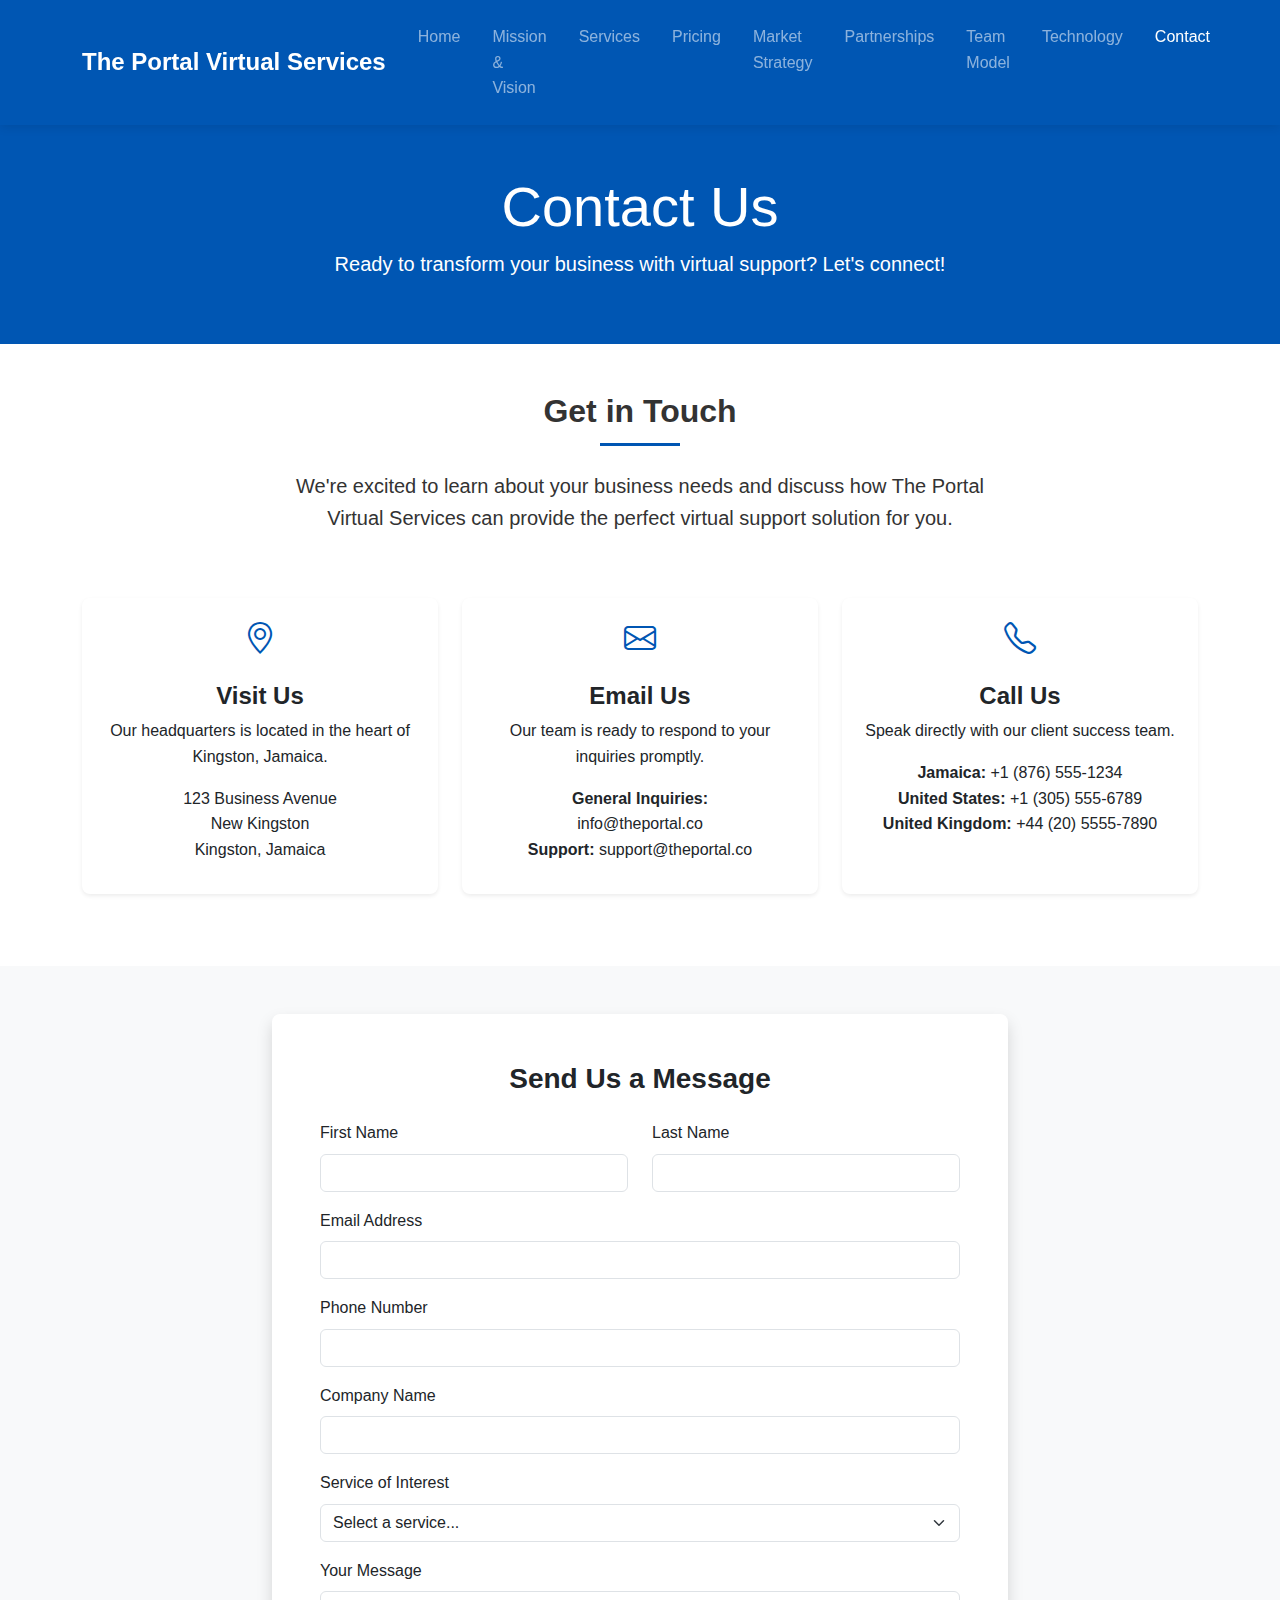
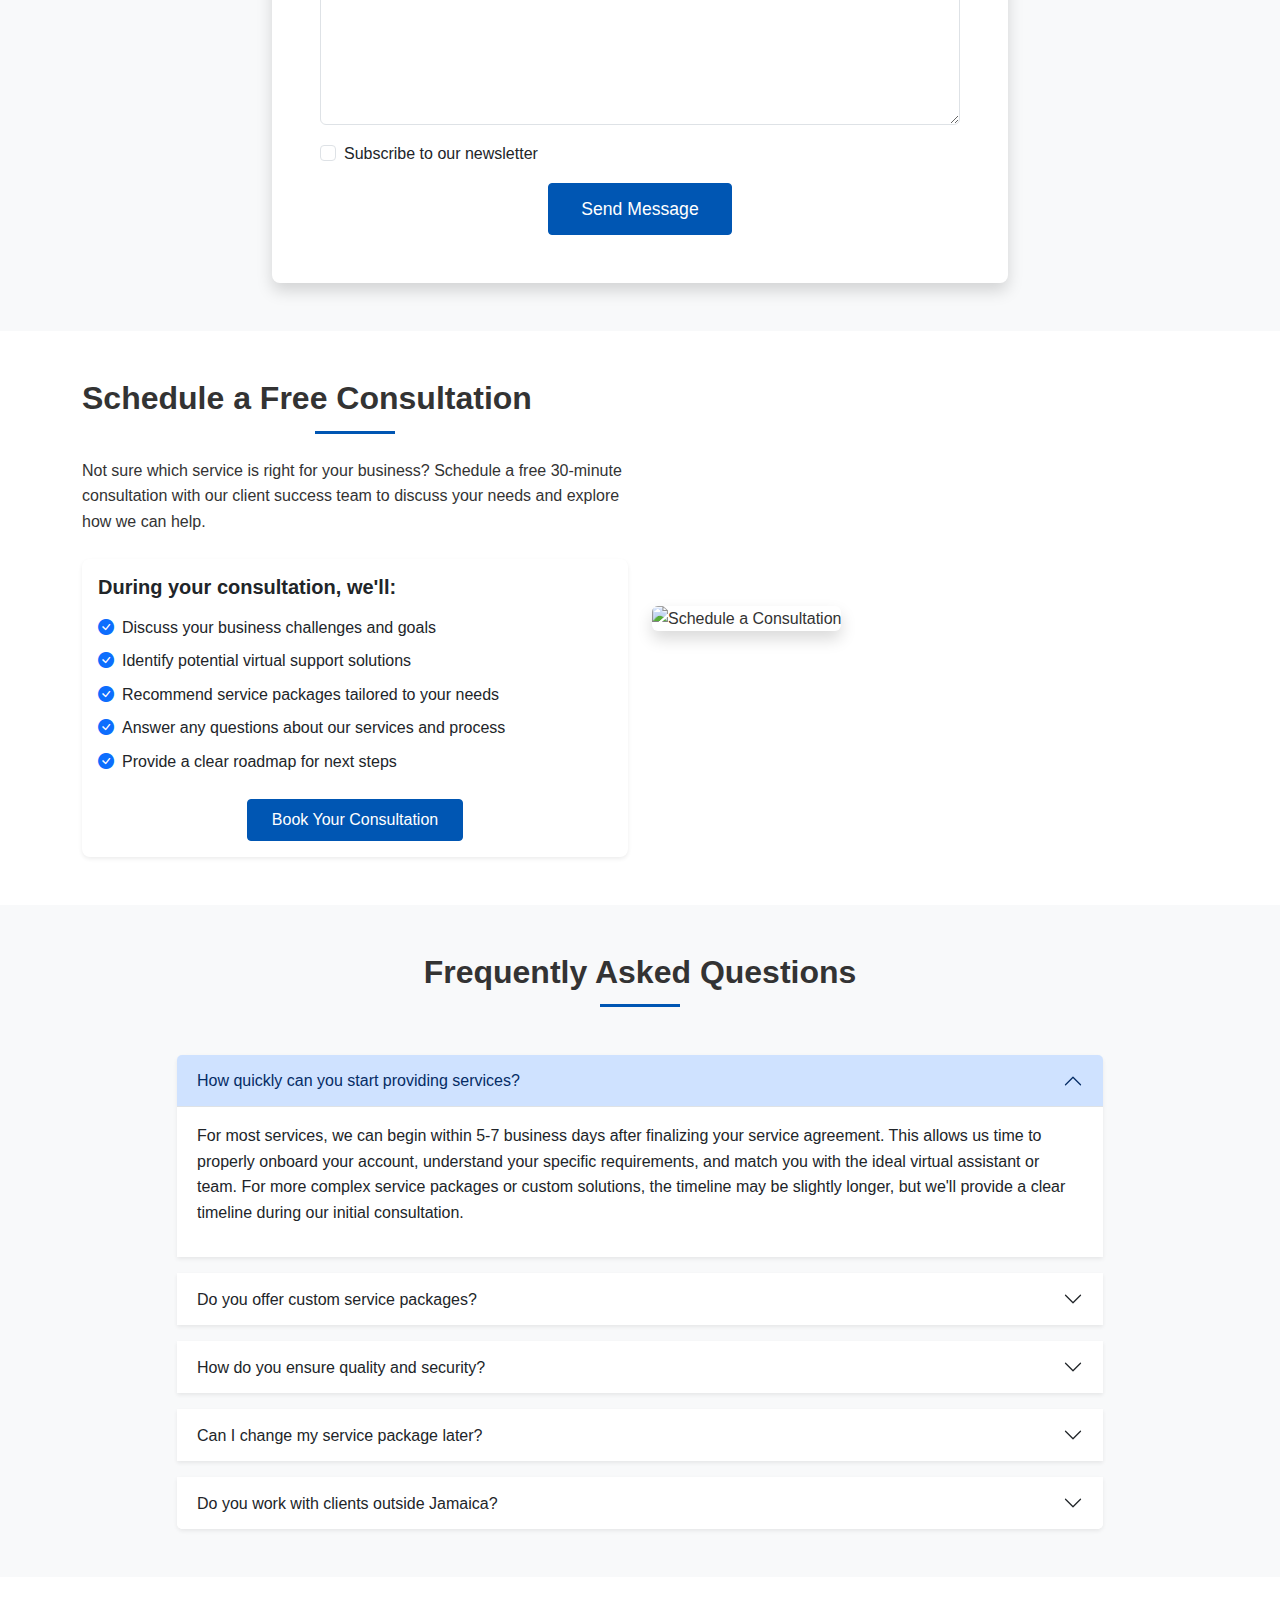
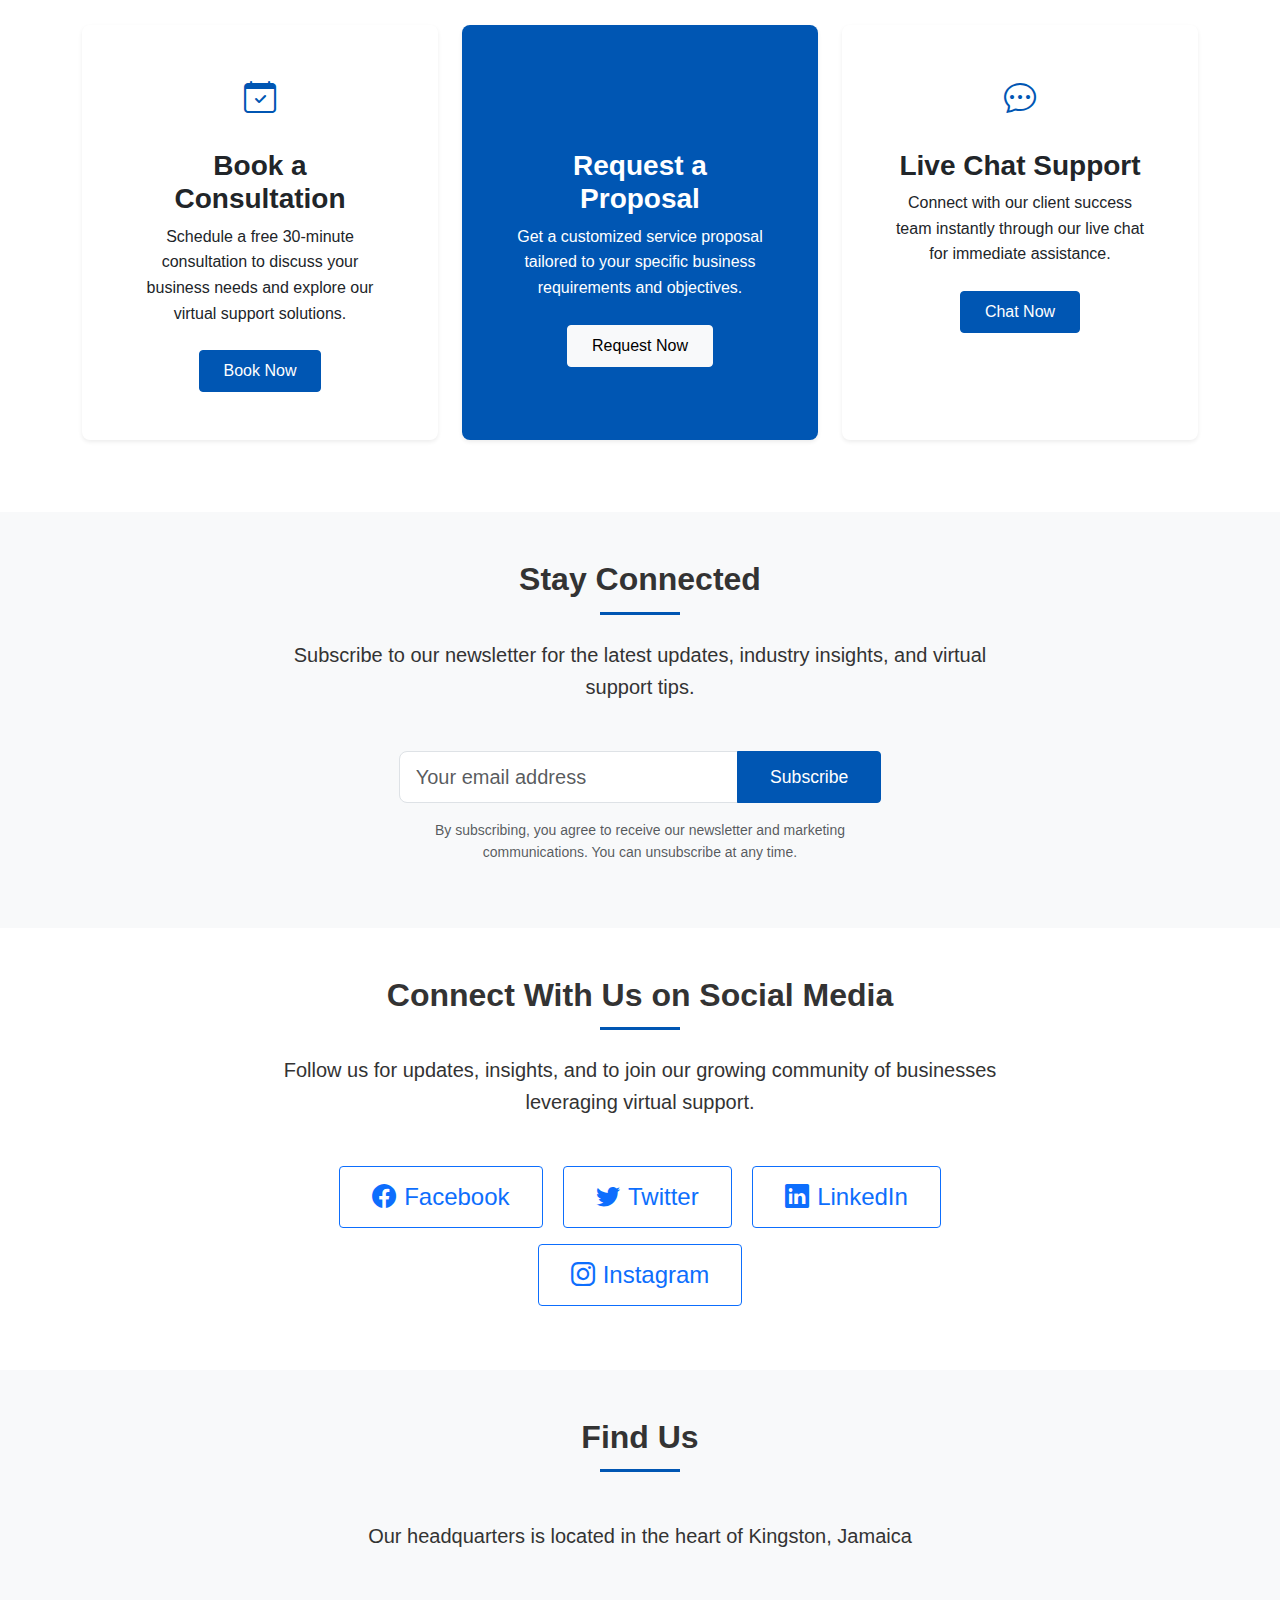
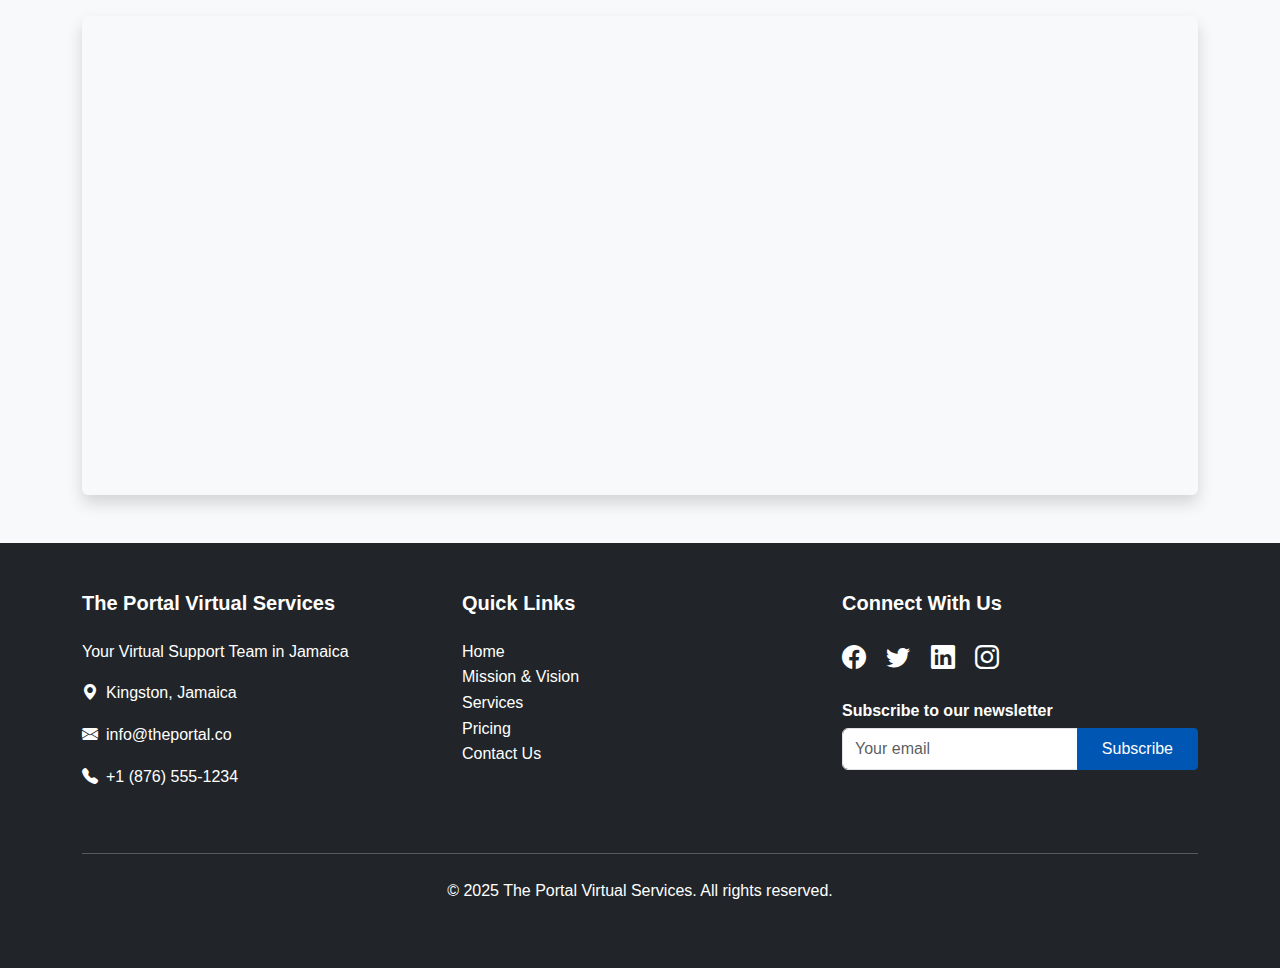
==== contact.html @ 69dcb8f0 "Add files via upload" ====
<!DOCTYPE html>
<html lang="en">
<head>
    <meta charset="UTF-8">
    <meta name="viewport" content="width=device-width, initial-scale=1.0">
    <title>Contact Us - The Portal Virtual Services</title>
    <link href="https://cdn.jsdelivr.net/npm/bootstrap@5.3.0-alpha1/dist/css/bootstrap.min.css" rel="stylesheet">
    <link href="styles.css" rel="stylesheet">
</head>
<body>
    <!-- Navigation -->
    <nav class="navbar navbar-expand-lg navbar-dark bg-primary sticky-top">
        <div class="container">
            <a class="navbar-brand" href="index.html">The Portal Virtual Services</a>
            <button class="navbar-toggler" type="button" data-bs-toggle="collapse" data-bs-target="#navbarNav" aria-controls="navbarNav" aria-expanded="false" aria-label="Toggle navigation">
                <span class="navbar-toggler-icon"></span>
            </button>
            <div class="collapse navbar-collapse" id="navbarNav">
                <ul class="navbar-nav ms-auto">
                    <li class="nav-item">
                        <a class="nav-link" href="index.html">Home</a>
                    </li>
                    <li class="nav-item">
                        <a class="nav-link" href="mission.html">Mission & Vision</a>
                    </li>
                    <li class="nav-item">
                        <a class="nav-link" href="services.html">Services</a>
                    </li>
                    <li class="nav-item">
                        <a class="nav-link" href="pricing.html">Pricing</a>
                    </li>
                    <li class="nav-item">
                        <a class="nav-link" href="market.html">Market Strategy</a>
                    </li>
                    <li class="nav-item">
                        <a class="nav-link" href="partnerships.html">Partnerships</a>
                    </li>
                    <li class="nav-item">
                        <a class="nav-link" href="team.html">Team Model</a>
                    </li>
                    <li class="nav-item">
                        <a class="nav-link" href="technology.html">Technology</a>
                    </li>
                    <li class="nav-item">
                        <a class="nav-link active" href="contact.html">Contact</a>
                    </li>
                </ul>
            </div>
        </div>
    </nav>

    <!-- Page Header -->
    <header class="bg-primary text-white text-center py-5">
        <div class="container">
            <h1 class="display-4">Contact Us</h1>
            <p class="lead">Ready to transform your business with virtual support? Let's connect!</p>
        </div>
    </header>

    <!-- Contact Information Section -->
    <section class="py-5">
        <div class="container">
            <div class="row">
                <div class="col-lg-8 mx-auto text-center">
                    <h2 class="mb-4">Get in Touch</h2>
                    <p class="lead">We're excited to learn about your business needs and discuss how The Portal Virtual Services can provide the perfect virtual support solution for you.</p>
                </div>
            </div>
            <div class="row mt-5">
                <div class="col-md-4 mb-4">
                    <div class="card h-100 border-0 shadow-sm">
                        <div class="card-body text-center">
                            <div class="icon-box">
                                <i class="bi bi-geo-alt"></i>
                            </div>
                            <h4>Visit Us</h4>
                            <p>Our headquarters is located in the heart of Kingston, Jamaica.</p>
                            <p class="mb-0">123 Business Avenue</p>
                            <p class="mb-0">New Kingston</p>
                            <p>Kingston, Jamaica</p>
                        </div>
                    </div>
                </div>
                <div class="col-md-4 mb-4">
                    <div class="card h-100 border-0 shadow-sm">
                        <div class="card-body text-center">
                            <div class="icon-box">
                                <i class="bi bi-envelope"></i>
                            </div>
                            <h4>Email Us</h4>
                            <p>Our team is ready to respond to your inquiries promptly.</p>
                            <p class="mb-0"><strong>General Inquiries:</strong></p>
                            <p class="mb-0">info@theportal.co</p>
                            <p><strong>Support:</strong> support@theportal.co</p>
                        </div>
                    </div>
                </div>
                <div class="col-md-4 mb-4">
                    <div class="card h-100 border-0 shadow-sm">
                        <div class="card-body text-center">
                            <div class="icon-box">
                                <i class="bi bi-telephone"></i>
                            </div>
                            <h4>Call Us</h4>
                            <p>Speak directly with our client success team.</p>
                            <p class="mb-0"><strong>Jamaica:</strong> +1 (876) 555-1234</p>
                            <p class="mb-0"><strong>United States:</strong> +1 (305) 555-6789</p>
                            <p><strong>United Kingdom:</strong> +44 (20) 5555-7890</p>
                        </div>
                    </div>
                </div>
            </div>
        </div>
    </section>

    <!-- Contact Form Section -->
    <section class="py-5 bg-light">
        <div class="container">
            <div class="row">
                <div class="col-lg-8 mx-auto">
                    <div class="card border-0 shadow">
                        <div class="card-body p-5">
                            <h3 class="card-title text-center mb-4">Send Us a Message</h3>
                            <form>
                                <div class="row">
                                    <div class="col-md-6 mb-3">
                                        <label for="firstName" class="form-label">First Name</label>
                                        <input type="text" class="form-control" id="firstName" required>
                                    </div>
                                    <div class="col-md-6 mb-3">
                                        <label for="lastName" class="form-label">Last Name</label>
                                        <input type="text" class="form-control" id="lastName" required>
                                    </div>
                                </div>
                                <div class="mb-3">
                                    <label for="email" class="form-label">Email Address</label>
                                    <input type="email" class="form-control" id="email" required>
                                </div>
                                <div class="mb-3">
                                    <label for="phone" class="form-label">Phone Number</label>
                                    <input type="tel" class="form-control" id="phone">
                                </div>
                                <div class="mb-3">
                                    <label for="company" class="form-label">Company Name</label>
                                    <input type="text" class="form-control" id="company">
                                </div>
                                <div class="mb-3">
                                    <label for="serviceInterest" class="form-label">Service of Interest</label>
                                    <select class="form-select" id="serviceInterest">
                                        <option selected>Select a service...</option>
                                        <option value="administrative">Administrative Support</option>
                                        <option value="marketing">Digital Marketing</option>
                                        <option value="bookkeeping">Bookkeeping & Finance</option>
                                        <option value="customer">Customer Service</option>
                                        <option value="technical">Technical Support</option>
                                        <option value="content">Content Creation</option>
                                        <option value="custom">Custom Solution</option>
                                    </select>
                                </div>
                                <div class="mb-3">
                                    <label for="message" class="form-label">Your Message</label>
                                    <textarea class="form-control" id="message" rows="5" required></textarea>
                                </div>
                                <div class="mb-3 form-check">
                                    <input type="checkbox" class="form-check-input" id="newsletter">
                                    <label class="form-check-label" for="newsletter">Subscribe to our newsletter</label>
                                </div>
                                <div class="text-center">
                                    <button type="submit" class="btn btn-primary btn-lg">Send Message</button>
                                </div>
                            </form>
                        </div>
                    </div>
                </div>
            </div>
        </div>
    </section>

    <!-- Schedule a Consultation Section -->
    <section class="py-5">
        <div class="container">
            <div class="row align-items-center">
                <div class="col-lg-6 mb-4 mb-lg-0">
                    <h2 class="mb-4">Schedule a Free Consultation</h2>
                    <p>Not sure which service is right for your business? Schedule a free 30-minute consultation with our client success team to discuss your needs and explore how we can help.</p>
                    <div class="card border-0 shadow-sm mt-4">
                        <div class="card-body">
                            <h5 class="card-title">During your consultation, we'll:</h5>
                            <ul class="list-unstyled">
                                <li class="mb-2"><i class="bi bi-check-circle-fill text-primary me-2"></i>Discuss your business challenges and goals</li>
                                <li class="mb-2"><i class="bi bi-check-circle-fill text-primary me-2"></i>Identify potential virtual support solutions</li>
                                <li class="mb-2"><i class="bi bi-check-circle-fill text-primary me-2"></i>Recommend service packages tailored to your needs</li>
                                <li class="mb-2"><i class="bi bi-check-circle-fill text-primary me-2"></i>Answer any questions about our services and process</li>
                                <li class="mb-2"><i class="bi bi-check-circle-fill text-primary me-2"></i>Provide a clear roadmap for next steps</li>
                            </ul>
                            <div class="text-center mt-4">
                                <a href="#" class="btn btn-primary">Book Your Consultation</a>
                            </div>
                        </div>
                    </div>
                </div>
                <div class="col-lg-6">
                    <img src="https://images.unsplash.com/photo-1556761175-5973dc0f32e7?ixlib=rb-1.2.1&auto=format&fit=crop&w=1350&q=80" alt="Schedule a Consultation" class="img-fluid rounded shadow">
                </div>
            </div>
        </div>
    </section>

    <!-- FAQ Section -->
    <section class="py-5 bg-light">
        <div class="container">
            <h2 class="text-center mb-5">Frequently Asked Questions</h2>
            <div class="row">
                <div class="col-lg-10 mx-auto">
                    <div class="accordion" id="contactFAQ">
                        <div class="accordion-item border-0 shadow-sm mb-3">
                            <h3 class="accordion-header" id="headingOne">
                                <button class="accordion-button" type="button" data-bs-toggle="collapse" data-bs-target="#collapseOne" aria-expanded="true" aria-controls="collapseOne">
                                    How quickly can you start providing services?
                                </button>
                            </h3>
                            <div id="collapseOne" class="accordion-collapse collapse show" aria-labelledby="headingOne" data-bs-parent="#contactFAQ">
                                <div class="accordion-body">
                                    <p>For most services, we can begin within 5-7 business days after finalizing your service agreement. This allows us time to properly onboard your account, understand your specific requirements, and match you with the ideal virtual assistant or team. For more complex service packages or custom solutions, the timeline may be slightly longer, but we'll provide a clear timeline during our initial consultation.</p>
                                </div>
                            </div>
                        </div>
                        <div class="accordion-item border-0 shadow-sm mb-3">
                            <h3 class="accordion-header" id="headingTwo">
                                <button class="accordion-button collapsed" type="button" data-bs-toggle="collapse" data-bs-target="#collapseTwo" aria-expanded="false" aria-controls="collapseTwo">
                                    Do you offer custom service packages?
                                </button>
                            </h3>
                            <div id="collapseTwo" class="accordion-collapse collapse" aria-labelledby="headingTwo" data-bs-parent="#contactFAQ">
                                <div class="accordion-body">
                                    <p>Absolutely! While we offer standard service packages to meet common business needs, we understand that every business is unique. We're happy to create custom service packages tailored to your specific requirements. During our consultation, we'll discuss your needs in detail and design a solution that provides exactly the support you need, when you need it.</p>
                                </div>
                            </div>
                        </div>
                        <div class="accordion-item border-0 shadow-sm mb-3">
                            <h3 class="accordion-header" id="headingThree">
                                <button class="accordion-button collapsed" type="button" data-bs-toggle="collapse" data-bs-target="#collapseThree" aria-expanded="false" aria-controls="collapseThree">
                                    How do you ensure quality and security?
                                </button>
                            </h3>
                            <div id="collapseThree" class="accordion-collapse collapse" aria-labelledby="headingThree" data-bs-parent="#contactFAQ">
                                <div class="accordion-body">
                                    <p>Quality and security are top priorities at The Portal Virtual Services. We maintain high service standards through rigorous team member selection, comprehensive training, regular quality audits, and continuous performance monitoring. For security, we implement strict data protection protocols, including secure access controls, end-to-end encryption, confidentiality agreements, and regular security training for our team. We're committed to protecting your sensitive information while delivering exceptional service quality.</p>
                                </div>
                            </div>
                        </div>
                        <div class="accordion-item border-0 shadow-sm mb-3">
                            <h3 class="accordion-header" id="headingFour">
                                <button class="accordion-button collapsed" type="button" data-bs-toggle="collapse" data-bs-target="#collapseFour" aria-expanded="false" aria-controls="collapseFour">
                                    Can I change my service package later?
                                </button>
                            </h3>
                            <div id="collapseFour" class="accordion-collapse collapse" aria-labelledby="headingFour" data-bs-parent="#contactFAQ">
                                <div class="accordion-body">
                                    <p>Yes, we offer flexible service arrangements that can evolve with your business needs. You can upgrade, downgrade, or modify your service package with 30 days' notice. We'll work with you to ensure a smooth transition as your requirements change. Our goal is to provide the right level of support throughout your business journey, scaling up or down as needed.</p>
                                </div>
                            </div>
                        </div>
                        <div class="accordion-item border-0 shadow-sm">
                            <h3 class="accordion-header" id="headingFive">
                                <button class="accordion-button collapsed" type="button" data-bs-toggle="collapse" data-bs-target="#collapseFive" aria-expanded="false" aria-controls="collapseFive">
                                    Do you work with clients outside Jamaica?
                                </button>
                            </h3>
                            <div id="collapseFive" class="accordion-collapse collapse" aria-labelledby="headingFive" data-bs-parent="#contactFAQ">
                                <div class="accordion-body">
                                    <p>Yes, we proudly serve clients globally, with particular focus on the United States, Canada, and the United Kingdom. Our team is experienced in working across different time zones and cultural contexts. We have team members available during business hours in all major time zones to ensure responsive service regardless of your location. Our international clients particularly value our combination of professional service, cultural understanding, and competitive pricing.</p>
                                </div>
                            </div>
                        </div>
                    </div>
                </div>
            </div>
        </div>
    </section>

    <!-- Call to Action Sections -->
    <section class="py-5">
        <div class="container">
            <div class="row">
                <div class="col-md-4 mb-4">
                    <div class="card h-100 border-0 shadow-sm">
                        <div class="card-body text-center p-5">
                            <div class="icon-box mb-4">
                                <i class="bi bi-calendar-check"></i>
                            </div>
                            <h3>Book a Consultation</h3>
                            <p class="mb-4">Schedule a free 30-minute consultation to discuss your business needs and explore our virtual support solutions.</p>
                            <a href="#" class="btn btn-primary">Book Now</a>
                        </div>
                    </div>
                </div>
                <div class="col-md-4 mb-4">
                    <div class="card h-100 border-0 shadow-sm bg-primary text-white">
                        <div class="card-body text-center p-5">
                            <div class="icon-box mb-4">
                                <i class="bi bi-file-earmark-text"></i>
                            </div>
                            <h3>Request a Proposal</h3>
                            <p class="mb-4">Get a customized service proposal tailored to your specific business requirements and objectives.</p>
                            <a href="#" class="btn btn-light">Request Now</a>
                        </div>
                    </div>
                </div>
                <div class="col-md-4 mb-4">
                    <div class="card h-100 border-0 shadow-sm">
                        <div class="card-body text-center p-5">
                            <div class="icon-box mb-4">
                                <i class="bi bi-chat-dots"></i>
                            </div>
                            <h3>Live Chat Support</h3>
                            <p class="mb-4">Connect with our client success team instantly through our live chat for immediate assistance.</p>
                            <a href="#" class="btn btn-primary">Chat Now</a>
                        </div>
                    </div>
                </div>
            </div>
        </div>
    </section>

    <!-- Newsletter Section -->
    <section class="py-5 bg-light">
        <div class="container">
            <div class="row">
                <div class="col-lg-8 mx-auto text-center">
                    <h2 class="mb-4">Stay Connected</h2>
                    <p class="lead mb-5">Subscribe to our newsletter for the latest updates, industry insights, and virtual support tips.</p>
                    <div class="row">
                        <div class="col-md-8 mx-auto">
                            <div class="input-group mb-3">
                                <input type="email" class="form-control form-control-lg" placeholder="Your email address" aria-label="Email address">
                                <button class="btn btn-primary btn-lg" type="button">Subscribe</button>
                            </div>
                            <p class="text-muted small">By subscribing, you agree to receive our newsletter and marketing communications. You can unsubscribe at any time.</p>
                        </div>
                    </div>
                </div>
            </div>
        </div>
    </section>

    <!-- Social Media Section -->
    <section class="py-5">
        <div class="container">
            <div class="row">
                <div class="col-lg-8 mx-auto text-center">
                    <h2 class="mb-4">Connect With Us on Social Media</h2>
                    <p class="lead mb-5">Follow us for updates, insights, and to join our growing community of businesses leveraging virtual support.</p>
                    <div class="social-icons">
                        <a href="#" class="btn btn-outline-primary btn-lg mx-2 mb-3"><i class="bi bi-facebook me-2"></i>Facebook</a>
                        <a href="#" class="btn btn-outline-primary btn-lg mx-2 mb-3"><i class="bi bi-twitter me-2"></i>Twitter</a>
                        <a href="#" class="btn btn-outline-primary btn-lg mx-2 mb-3"><i class="bi bi-linkedin me-2"></i>LinkedIn</a>
                        <a href="#" class="btn btn-outline-primary btn-lg mx-2 mb-3"><i class="bi bi-instagram me-2"></i>Instagram</a>
                    </div>
                </div>
            </div>
        </div>
    </section>

    <!-- Map Section -->
    <section class="py-5 bg-light">
        <div class="container">
            <div class="row">
                <div class="col-lg-8 mx-auto text-center mb-5">
                    <h2>Find Us</h2>
                    <p class="lead">Our headquarters is located in the heart of Kingston, Jamaica</p>
                </div>
            </div>
            <div class="row">
                <div class="col-12">
                    <div class="ratio ratio-21x9 shadow rounded">
                        <iframe src="https://www.google.com/maps/embed?pb=!1m18!1m12!1m3!1d30681.51440641598!2d-76.80942347335937!3d18.01146470000001!2m3!1f0!2f0!3f0!3m2!1i1024!2i768!4f13.1!3m3!1m2!1s0x8edb3f4d6d636e59%3A0x1ef0ee7df4e0c8c6!2sNew%20Kingston%2C%20Kingston%2C%20Jamaica!5e0!3m2!1sen!2sus!4v1649152456789!5m2!1sen!2sus" width="600" height="450" style="border:0;" allowfullscreen="" loading="lazy" referrerpolicy="no-referrer-when-downgrade"></iframe>
                    </div>
                </div>
            </div>
        </div>
    </section>

    <!-- Footer -->
    <footer class="py-5 bg-dark text-white">
        <div class="container">
            <div class="row">
                <div class="col-md-4 mb-4">
                    <h5>The Portal Virtual Services</h5>
                    <p>Your Virtual Support Team in Jamaica</p>
                    <p><i class="bi bi-geo-alt-fill me-2"></i>Kingston, Jamaica</p>
                    <p><i class="bi bi-envelope-fill me-2"></i>info@theportal.co</p>
                    <p><i class="bi bi-telephone-fill me-2"></i>+1 (876) 555-1234</p>
                </div>
                <div class="col-md-4 mb-4">
                    <h5>Quick Links</h5>
                    <ul class="list-unstyled">
                        <li><a href="index.html" class="text-white">Home</a></li>
                        <li><a href="mission.html" class="text-white">Mission & Vision</a></li>
                        <li><a href="services.html" class="text-white">Services</a></li>
                        <li><a href="pricing.html" class="text-white">Pricing</a></li>
                        <li><a href="contact.html" class="text-white">Contact Us</a></li>
                    </ul>
                </div>
                <div class="col-md-4">
                    <h5>Connect With Us</h5>
                    <div class="social-icons">
                        <a href="#" class="text-white me-3"><i class="bi bi-facebook"></i></a>
                        <a href="#" class="text-white me-3"><i class="bi bi-twitter"></i></a>
                        <a href="#" class="text-white me-3"><i class="bi bi-linkedin"></i></a>
                        <a href="#" class="text-white"><i class="bi bi-instagram"></i></a>
                    </div>
                    <div class="mt-4">
                        <h6>Subscribe to our newsletter</h6>
                        <div class="input-group">
                            <input type="email" class="form-control" placeholder="Your email">
                            <button class="btn btn-primary" type="button">Subscribe</button>
                        </div>
                    </div>
                </div>
            </div>
            <hr class="my-4">
            <div class="text-center">
                <p>&copy; 2025 The Portal Virtual Services. All rights reserved.</p>
            </div>
        </div>
    </footer>

    <!-- Bootstrap JS and Icons -->
    <script src="https://cdn.jsdelivr.net/npm/bootstrap@5.3.0-alpha1/dist/js/bootstrap.bundle.min.js"></script>
    <link rel="stylesheet" href="https://cdn.jsdelivr.net/npm/bootstrap-icons@1.8.1/font/bootstrap-icons.css">
</body>
</html>
---- styles.css ----
/* Custom styles for The Portal Virtual Services Business Plan */

/* Global Styles */
:root {
    --primary-color: #0056b3;
    --secondary-color: #17a2b8;
    --accent-color: #ffc107;
    --dark-color: #343a40;
    --light-color: #f8f9fa;
    --success-color: #28a745;
    --font-main: 'Segoe UI', Roboto, 'Helvetica Neue', Arial, sans-serif;
    --font-heading: 'Montserrat', 'Segoe UI', Roboto, sans-serif;
}

body {
    font-family: var(--font-main);
    color: #333;
    line-height: 1.6;
}

h1, h2, h3, h4, h5, h6 {
    font-family: var(--font-heading);
    font-weight: 600;
}

/* Navigation */
.navbar {
    padding: 1rem 0;
    box-shadow: 0 2px 10px rgba(0, 0, 0, 0.1);
}

.navbar-brand {
    font-weight: 700;
    font-size: 1.5rem;
}

.nav-link {
    font-weight: 500;
    margin: 0 0.5rem;
    transition: color 0.3s ease;
}

/* Hero Section */
.hero-section {
    background: linear-gradient(rgba(0, 86, 179, 0.8), rgba(0, 86, 179, 0.9)), url('https://images.unsplash.com/photo-1580519542036-c47de6196ba5?ixlib=rb-1.2.1&auto=format&fit=crop&w=1950&q=80') no-repeat center center;
    background-size: cover;
    padding: 8rem 0;
    margin-bottom: 2rem;
}

.hero-section h1 {
    font-weight: 700;
    margin-bottom: 1.5rem;
}

.hero-section .lead {
    font-size: 1.25rem;
    font-weight: 400;
}

/* Cards */
.card {
    transition: transform 0.3s ease, box-shadow 0.3s ease;
    border-radius: 0.5rem;
    overflow: hidden;
}

.card:hover {
    transform: translateY(-5px);
    box-shadow: 0 10px 20px rgba(0, 0, 0, 0.1);
}

.card-title {
    font-weight: 600;
    margin-bottom: 1rem;
}

/* Icon Boxes */
.icon-box {
    font-size: 2rem;
    margin-bottom: 1rem;
    color: var(--primary-color);
}

/* Buttons */
.btn {
    font-weight: 500;
    padding: 0.5rem 1.5rem;
    border-radius: 0.25rem;
    transition: all 0.3s ease;
}

.btn-primary {
    background-color: var(--primary-color);
    border-color: var(--primary-color);
}

.btn-primary:hover {
    background-color: #004494;
    border-color: #004494;
}

.btn-lg {
    padding: 0.75rem 2rem;
    font-size: 1.1rem;
}

/* Sections */
section {
    padding: 5rem 0;
}

section h2 {
    margin-bottom: 3rem;
    position: relative;
    padding-bottom: 1rem;
}

section h2:after {
    content: '';
    position: absolute;
    bottom: 0;
    left: 50%;
    transform: translateX(-50%);
    width: 80px;
    height: 3px;
    background-color: var(--primary-color);
}

.bg-light {
    background-color: #f8f9fa !important;
}

/* CTA Section */
.bg-primary {
    background-color: var(--primary-color) !important;
}

/* Footer */
footer {
    background-color: var(--dark-color);
}

footer h5 {
    margin-bottom: 1.5rem;
    font-weight: 600;
}

footer a {
    text-decoration: none;
    transition: color 0.3s ease;
}

footer a:hover {
    color: var(--accent-color) !important;
}

.social-icons a {
    font-size: 1.5rem;
    margin-right: 1rem;
}

/* Responsive Adjustments */
@media (max-width: 768px) {
    .hero-section {
        padding: 5rem 0;
    }
    
    section {
        padding: 3rem 0;
    }
    
    .navbar-brand {
        font-size: 1.2rem;
    }
}

/* Page-specific styles */
.section-heading {
    text-align: center;
    margin-bottom: 3rem;
}

.timeline {
    position: relative;
    padding: 0;
    list-style: none;
}

.timeline:before {
    position: absolute;
    top: 0;
    bottom: 0;
    left: 40px;
    width: 2px;
    margin-left: -1.5px;
    content: '';
    background-color: #e9ecef;
}

.timeline > li {
    position: relative;
    min-height: 50px;
    margin-bottom: 50px;
}

.timeline > li:after, .timeline > li:before {
    display: table;
    content: ' ';
}

.timeline > li:after {
    clear: both;
}

.timeline > li .timeline-panel {
    position: relative;
    float: right;
    width: 100%;
    padding: 0 20px 0 100px;
    text-align: left;
}

.timeline > li .timeline-image {
    position: absolute;
    z-index: 100;
    left: 0;
    width: 80px;
    height: 80px;
    margin-left: 0;
    text-align: center;
    color: white;
    border: 7px solid #e9ecef;
    border-radius: 100%;
    background-color: var(--primary-color);
}

.timeline > li .timeline-image h4 {
    font-size: 10px;
    line-height: 14px;
    margin-top: 12px;
}

.timeline > li.timeline-inverted > .timeline-panel {
    float: right;
    padding: 0 20px 0 100px;
    text-align: left;
}

@media (min-width: 768px) {
    .timeline:before {
        left: 50%;
    }
    
    .timeline > li {
        min-height: 100px;
        margin-bottom: 100px;
    }
    
    .timeline > li .timeline-panel {
        float: left;
        width: 41%;
        padding: 0 20px 20px 30px;
        text-align: right;
    }
    
    .timeline > li .timeline-image {
        left: 50%;
        width: 100px;
        height: 100px;
        margin-left: -50px;
    }
    
    .timeline > li .timeline-image h4 {
        font-size: 13px;
        line-height: 18px;
        margin-top: 16px;
    }
    
    .timeline > li.timeline-inverted > .timeline-panel {
        float: right;
        padding: 0 30px 20px 20px;
        text-align: left;
    }
}

/* Table styles */
.pricing-table {
    border-collapse: separate;
    border-spacing: 0;
    width: 100%;
    border-radius: 10px;
    overflow: hidden;
    box-shadow: 0 0 20px rgba(0, 0, 0, 0.1);
}

.pricing-table th {
    background-color: var(--primary-color);
    color: white;
    text-align: center;
    padding: 15px;
}

.pricing-table td {
    padding: 15px;
    text-align: center;
    border-bottom: 1px solid #e9ecef;
}

.pricing-table tr:last-child td {
    border-bottom: none;
}

.pricing-table tr:nth-child(even) {
    background-color: #f8f9fa;
}

.feature-check {
    color: var(--success-color);
    font-size: 1.2rem;
}

.feature-times {
    color: #dc3545;
    font-size: 1.2rem;
}

/* Contact form */
.contact-form .form-control {
    border-radius: 0;
    border: 1px solid #ddd;
    padding: 15px;
    margin-bottom: 20px;
}

.contact-form .form-control:focus {
    box-shadow: none;
    border-color: var(--primary-color);
}

.contact-info {
    background-color: var(--primary-color);
    color: white;
    padding: 30px;
    border-radius: 5px;
}

.contact-info i {
    margin-right: 10px;
    font-size: 1.2rem;
}
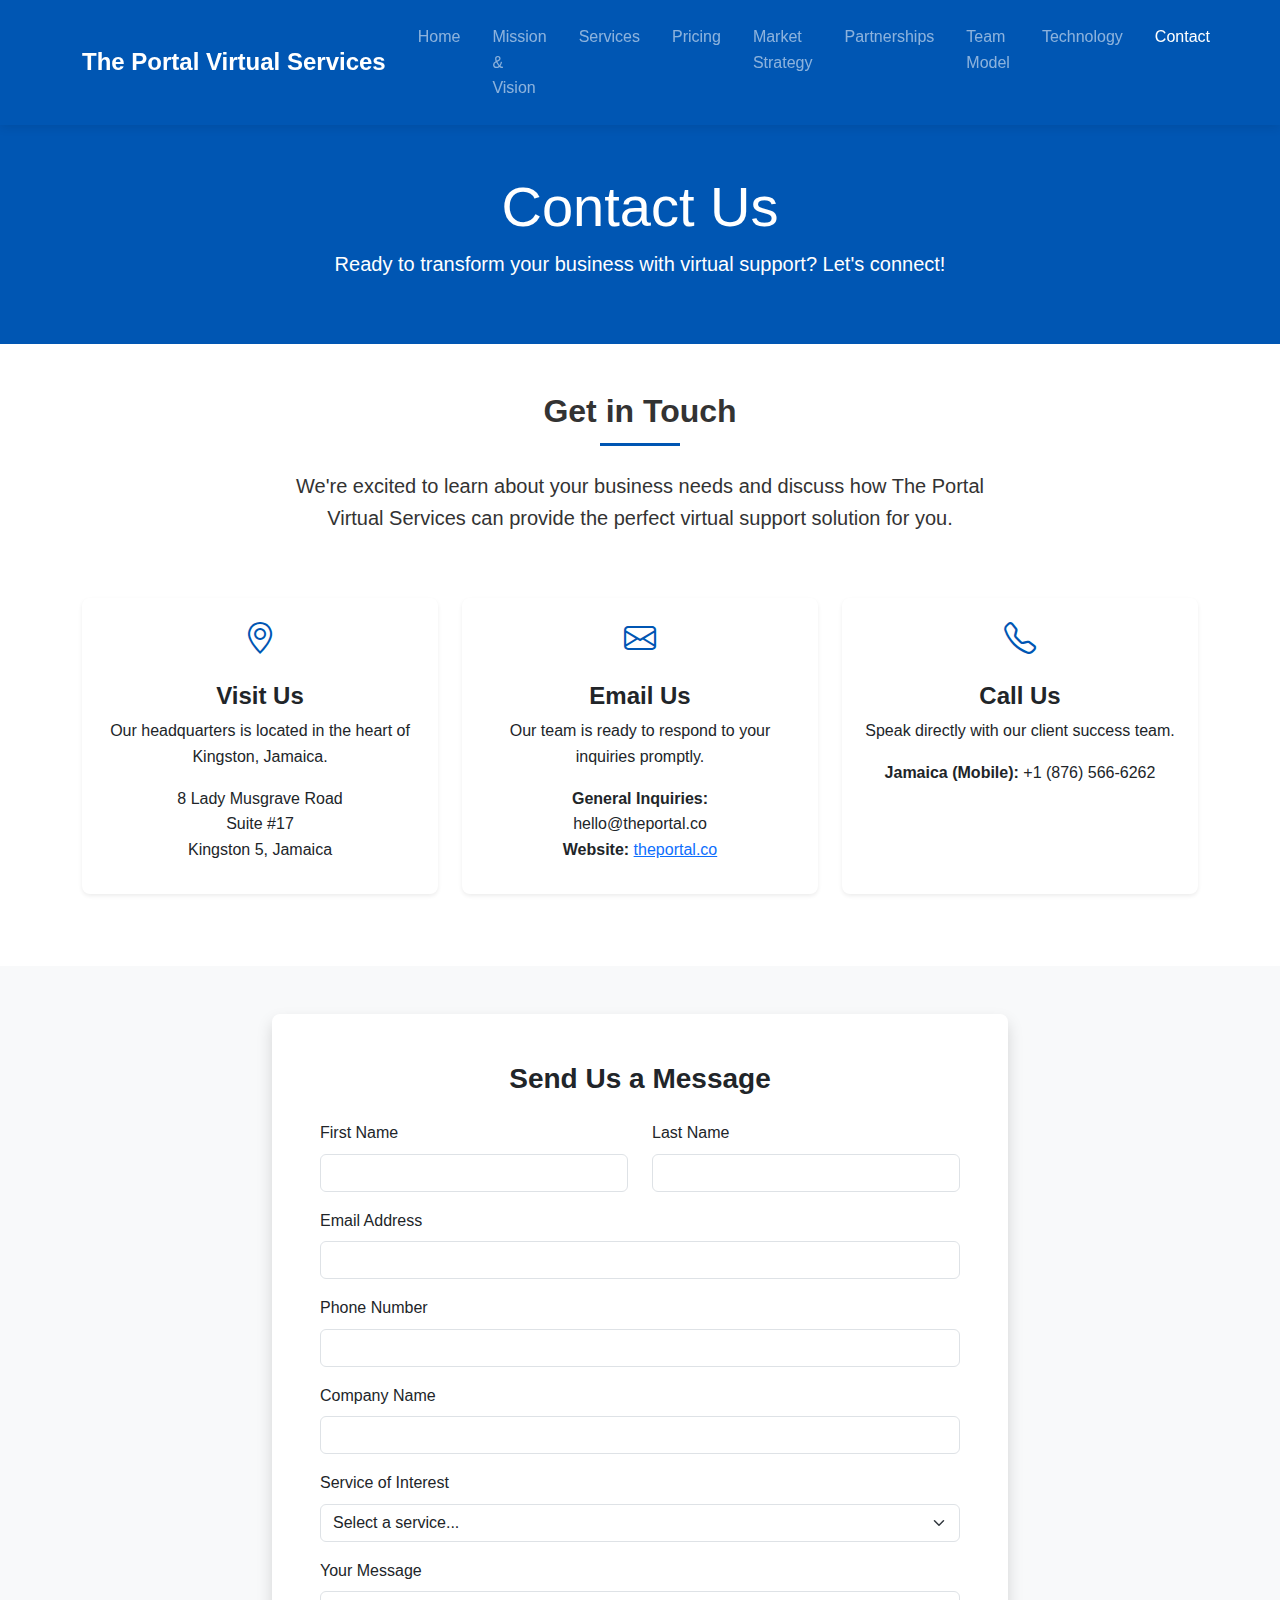
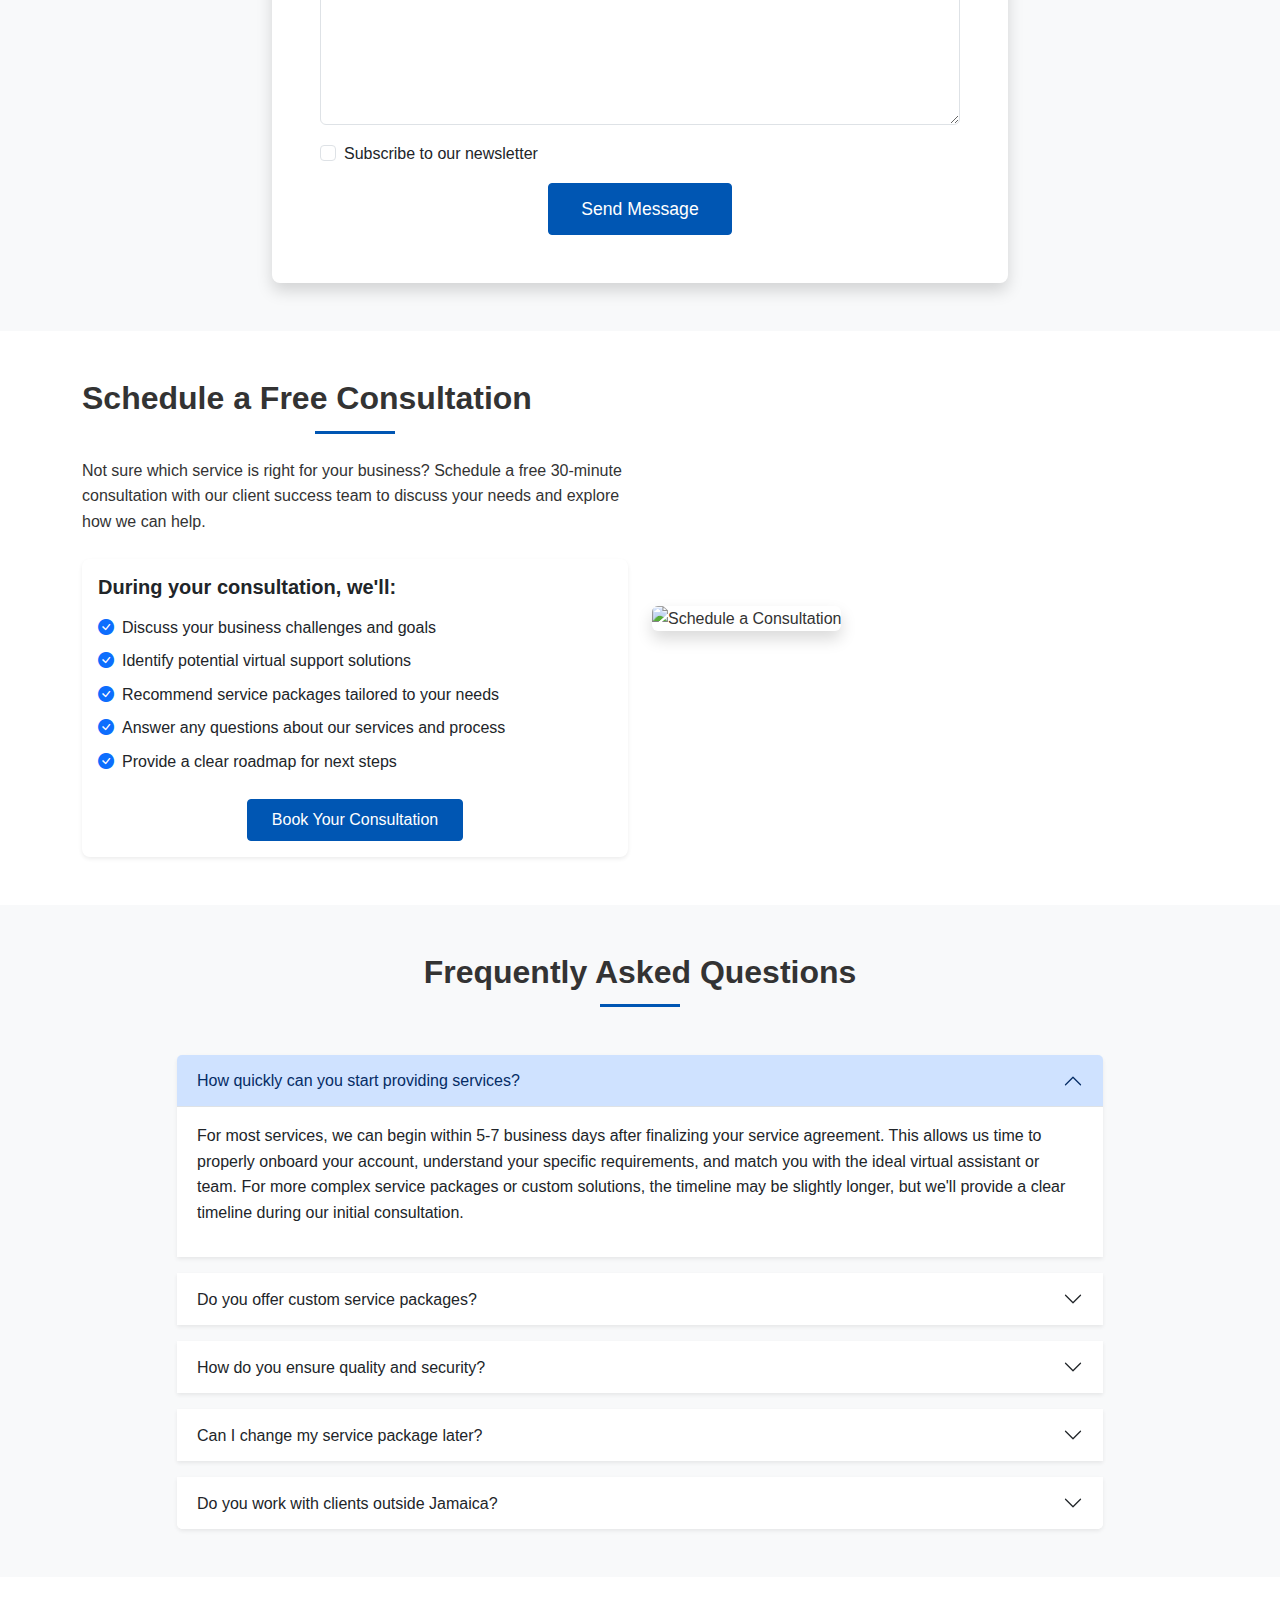
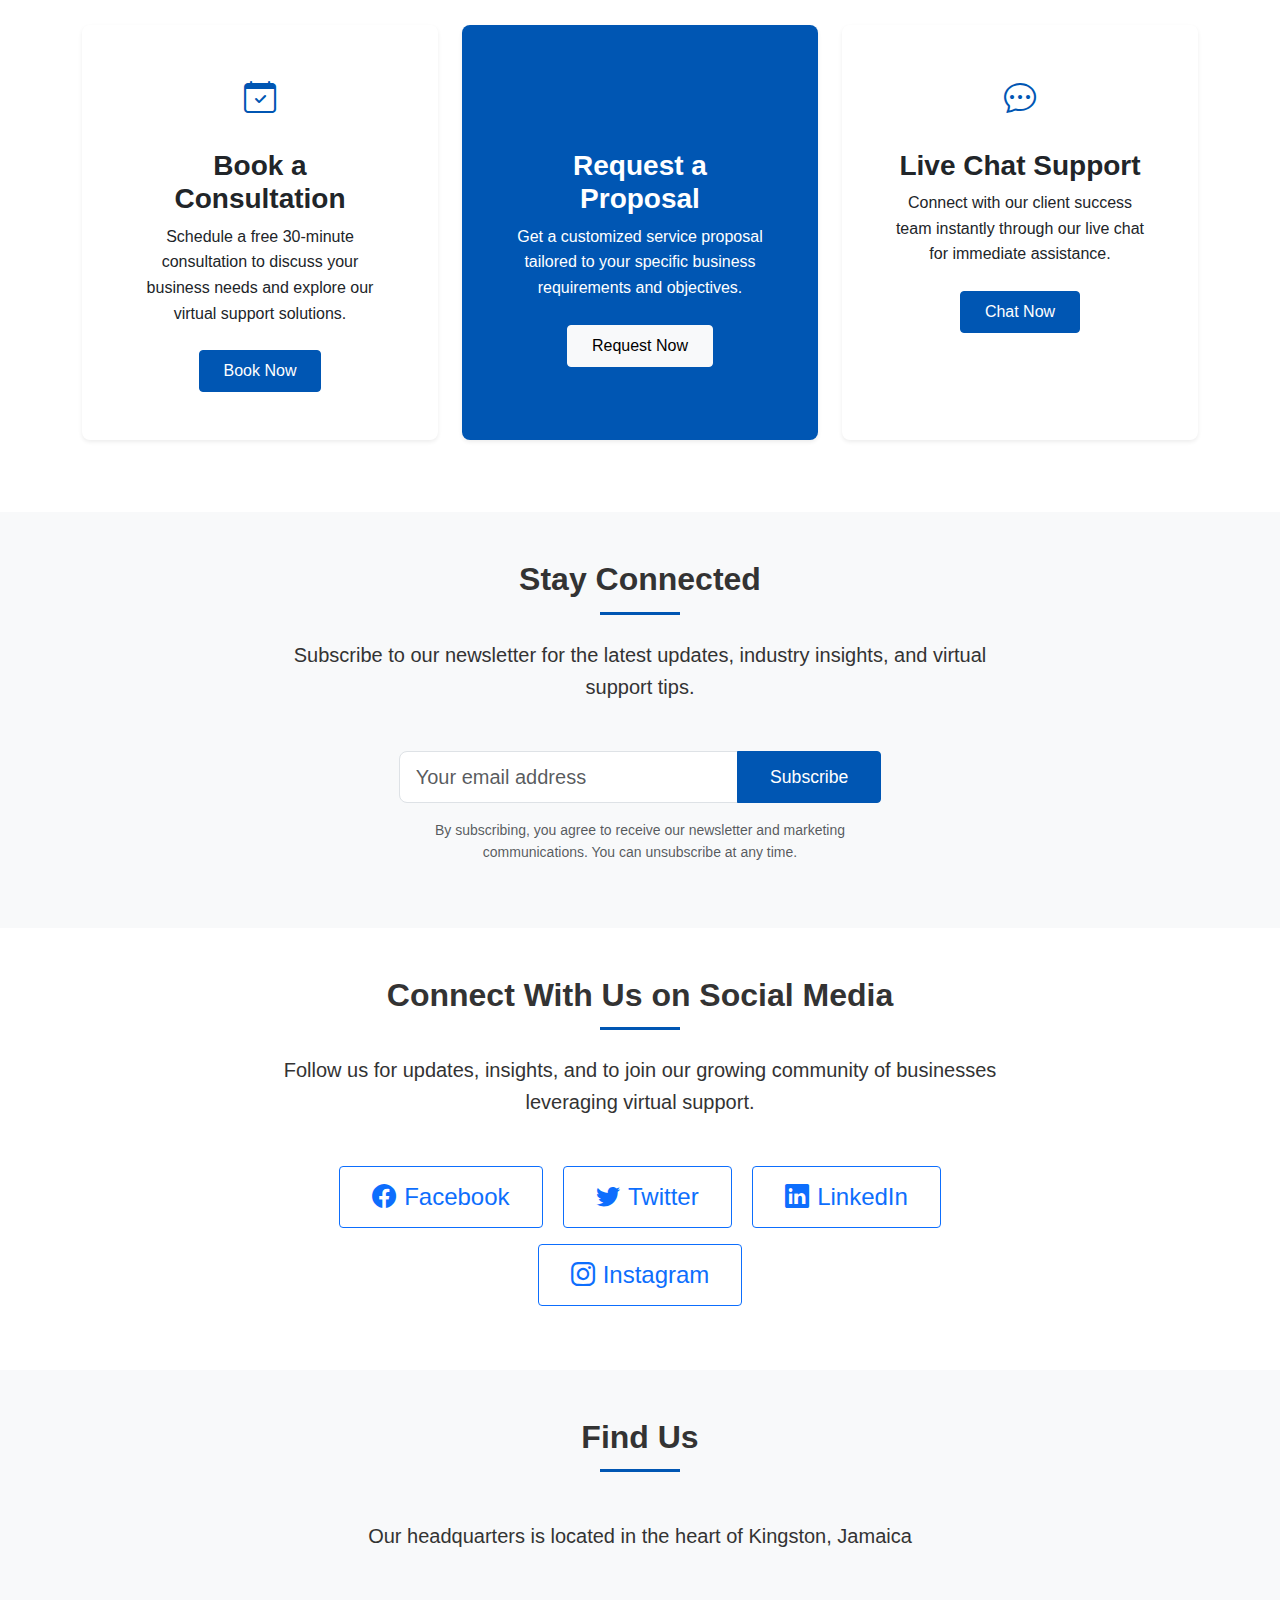
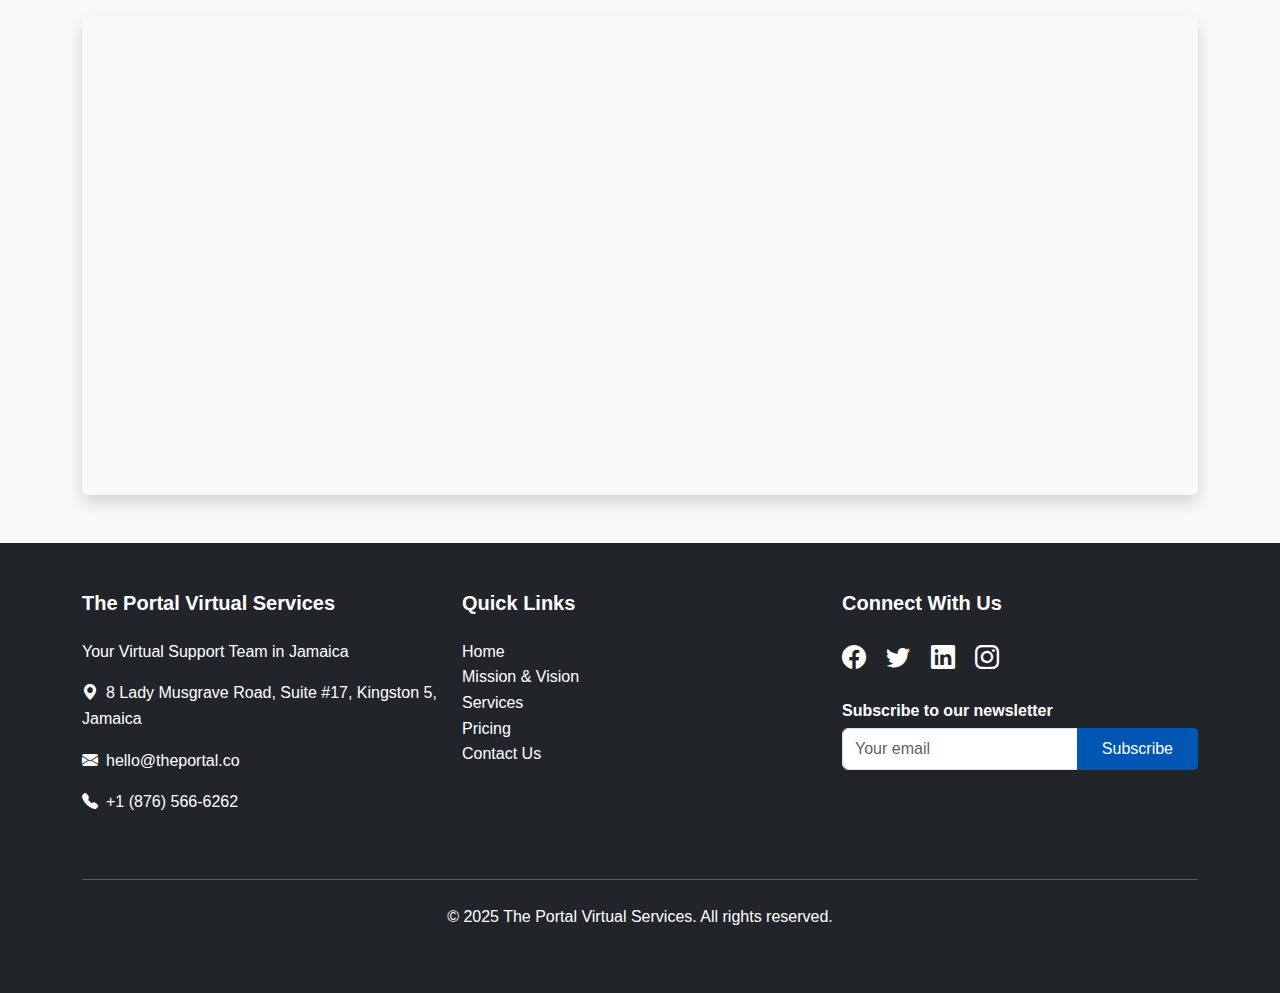
==== commit af42999a: "Add files via upload" ====
--- a/contact.html
+++ b/contact.html
@@ -75,9 +75,9 @@
                             </div>
                             <h4>Visit Us</h4>
                             <p>Our headquarters is located in the heart of Kingston, Jamaica.</p>
-                            <p class="mb-0">123 Business Avenue</p>
-                            <p class="mb-0">New Kingston</p>
-                            <p>Kingston, Jamaica</p>
+                            <p class="mb-0">8 Lady Musgrave Road</p>
+                            <p class="mb-0">Suite #17</p>
+                            <p>Kingston 5, Jamaica</p>
                         </div>
                     </div>
                 </div>
@@ -90,8 +90,8 @@
                             <h4>Email Us</h4>
                             <p>Our team is ready to respond to your inquiries promptly.</p>
                             <p class="mb-0"><strong>General Inquiries:</strong></p>
-                            <p class="mb-0">info@theportal.co</p>
-                            <p><strong>Support:</strong> support@theportal.co</p>
+                            <p class="mb-0">hello@theportal.co</p>
+                            <p><strong>Website:</strong> <a href="https://theportal.co">theportal.co</a></p>
                         </div>
                     </div>
                 </div>
@@ -103,9 +103,7 @@
                             </div>
                             <h4>Call Us</h4>
                             <p>Speak directly with our client success team.</p>
-                            <p class="mb-0"><strong>Jamaica:</strong> +1 (876) 555-1234</p>
-                            <p class="mb-0"><strong>United States:</strong> +1 (305) 555-6789</p>
-                            <p><strong>United Kingdom:</strong> +44 (20) 5555-7890</p>
+                            <p class="mb-0"><strong>Jamaica (Mobile):</strong> +1 (876) 566-6262</p>
                         </div>
                     </div>
                 </div>
@@ -269,7 +267,7 @@
                             </h3>
                             <div id="collapseFive" class="accordion-collapse collapse" aria-labelledby="headingFive" data-bs-parent="#contactFAQ">
                                 <div class="accordion-body">
-                                    <p>Yes, we proudly serve clients globally, with particular focus on the United States, Canada, and the United Kingdom. Our team is experienced in working across different time zones and cultural contexts. We have team members available during business hours in all major time zones to ensure responsive service regardless of your location. Our international clients particularly value our combination of professional service, cultural understanding, and competitive pricing.</p>
+                                    <p>Yes, we proudly serve clients globally. Our team is experienced in working across different time zones and cultural contexts. We have team members available during business hours in all major time zones to ensure responsive service regardless of your location. Our international clients particularly value our combination of professional service, cultural understanding, and competitive pricing.</p>
                                 </div>
                             </div>
                         </div>
@@ -388,9 +386,9 @@
                 <div class="col-md-4 mb-4">
                     <h5>The Portal Virtual Services</h5>
                     <p>Your Virtual Support Team in Jamaica</p>
-                    <p><i class="bi bi-geo-alt-fill me-2"></i>Kingston, Jamaica</p>
-                    <p><i class="bi bi-envelope-fill me-2"></i>info@theportal.co</p>
-                    <p><i class="bi bi-telephone-fill me-2"></i>+1 (876) 555-1234</p>
+                    <p><i class="bi bi-geo-alt-fill me-2"></i>8 Lady Musgrave Road, Suite #17, Kingston 5, Jamaica</p>
+                    <p><i class="bi bi-envelope-fill me-2"></i>hello@theportal.co</p>
+                    <p><i class="bi bi-telephone-fill me-2"></i>+1 (876) 566-6262</p>
                 </div>
                 <div class="col-md-4 mb-4">
                     <h5>Quick Links</h5>
